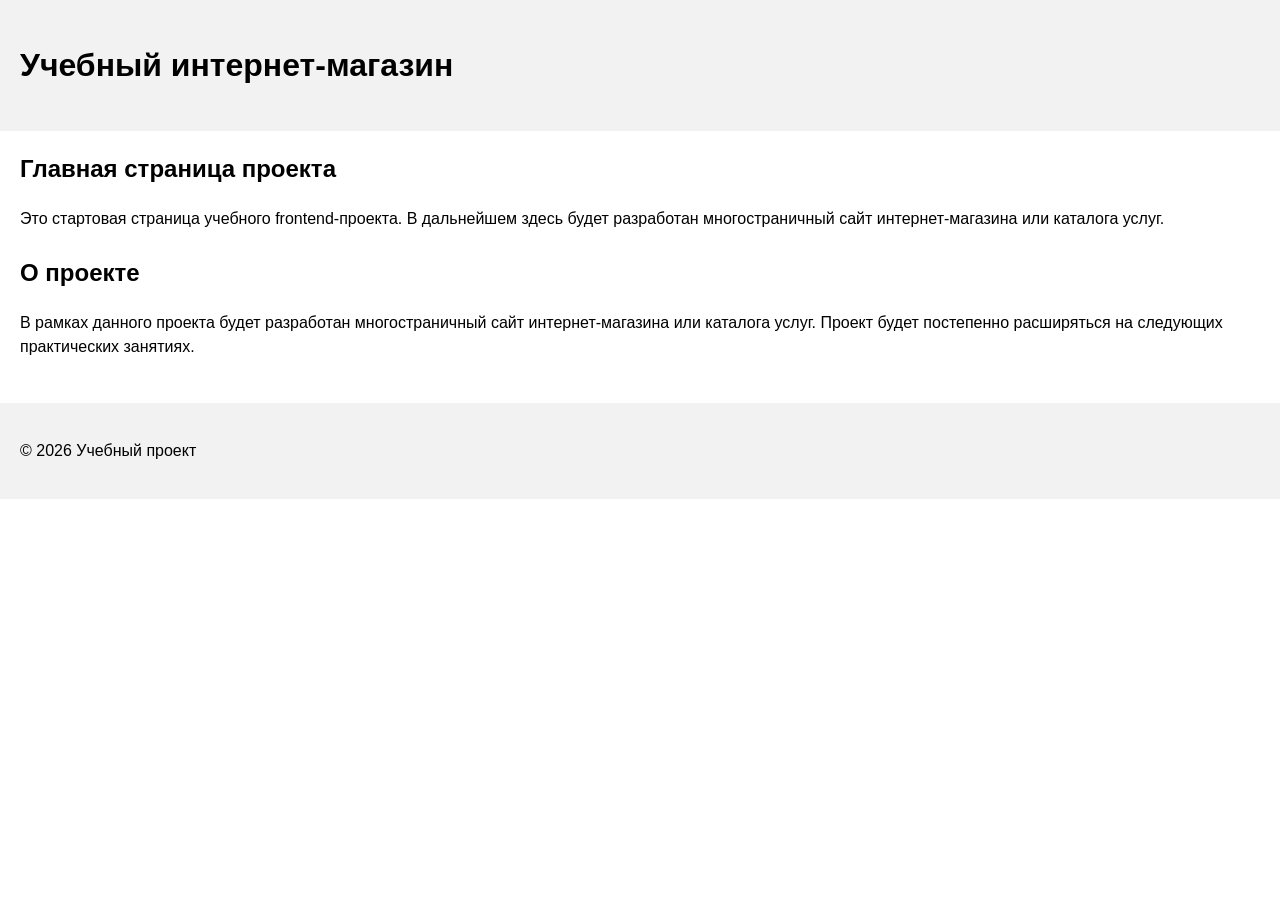
==== index.html @ b33e4396 "corrected a mistake" ====
<!DOCTYPE html>
<html lang="ru">
<head>
  <meta charset="UTF-8">
  <meta name="viewport" content="width=device-width, initial-scale=1.0">
  <title>Каталог товаров</title>
  <link rel="stylesheet" href="css/style.css">
</head>
<body>
  <header>
    <h1>Учебный интернет-магазин</h1>
  </header>

  <main>
    <section>
      <h2>Главная страница проекта</h2>
      <p>
        Это стартовая страница учебного frontend-проекта.
        В дальнейшем здесь будет разработан многостраничный сайт
        интернет-магазина или каталога услуг.
      </p>
    </section>
    <section>
        <h2>О проекте</h2>
        <p>
        В рамках данного проекта будет разработан многостраничный сайт
        интернет-магазина или каталога услуг. Проект будет постепенно
        расширяться на следующих практических занятиях.
        </p>
    </section>

  </main>

  <footer>
    <p>&copy; 2026 Учебный проект</p>
  </footer>
</body>
</html>
---- css/style.css ----
body {
  margin: 0;
  font-family: Arial, sans-serif;
  line-height: 1.5;
}

header,
main,
footer {
  padding: 20px;
}

header {
  background-color: #f2f2f2;
}

footer {
  background-color: #f2f2f2;
}

section {
  margin-bottom: 24px;
}

section h2 {
  margin-top: 0;
}
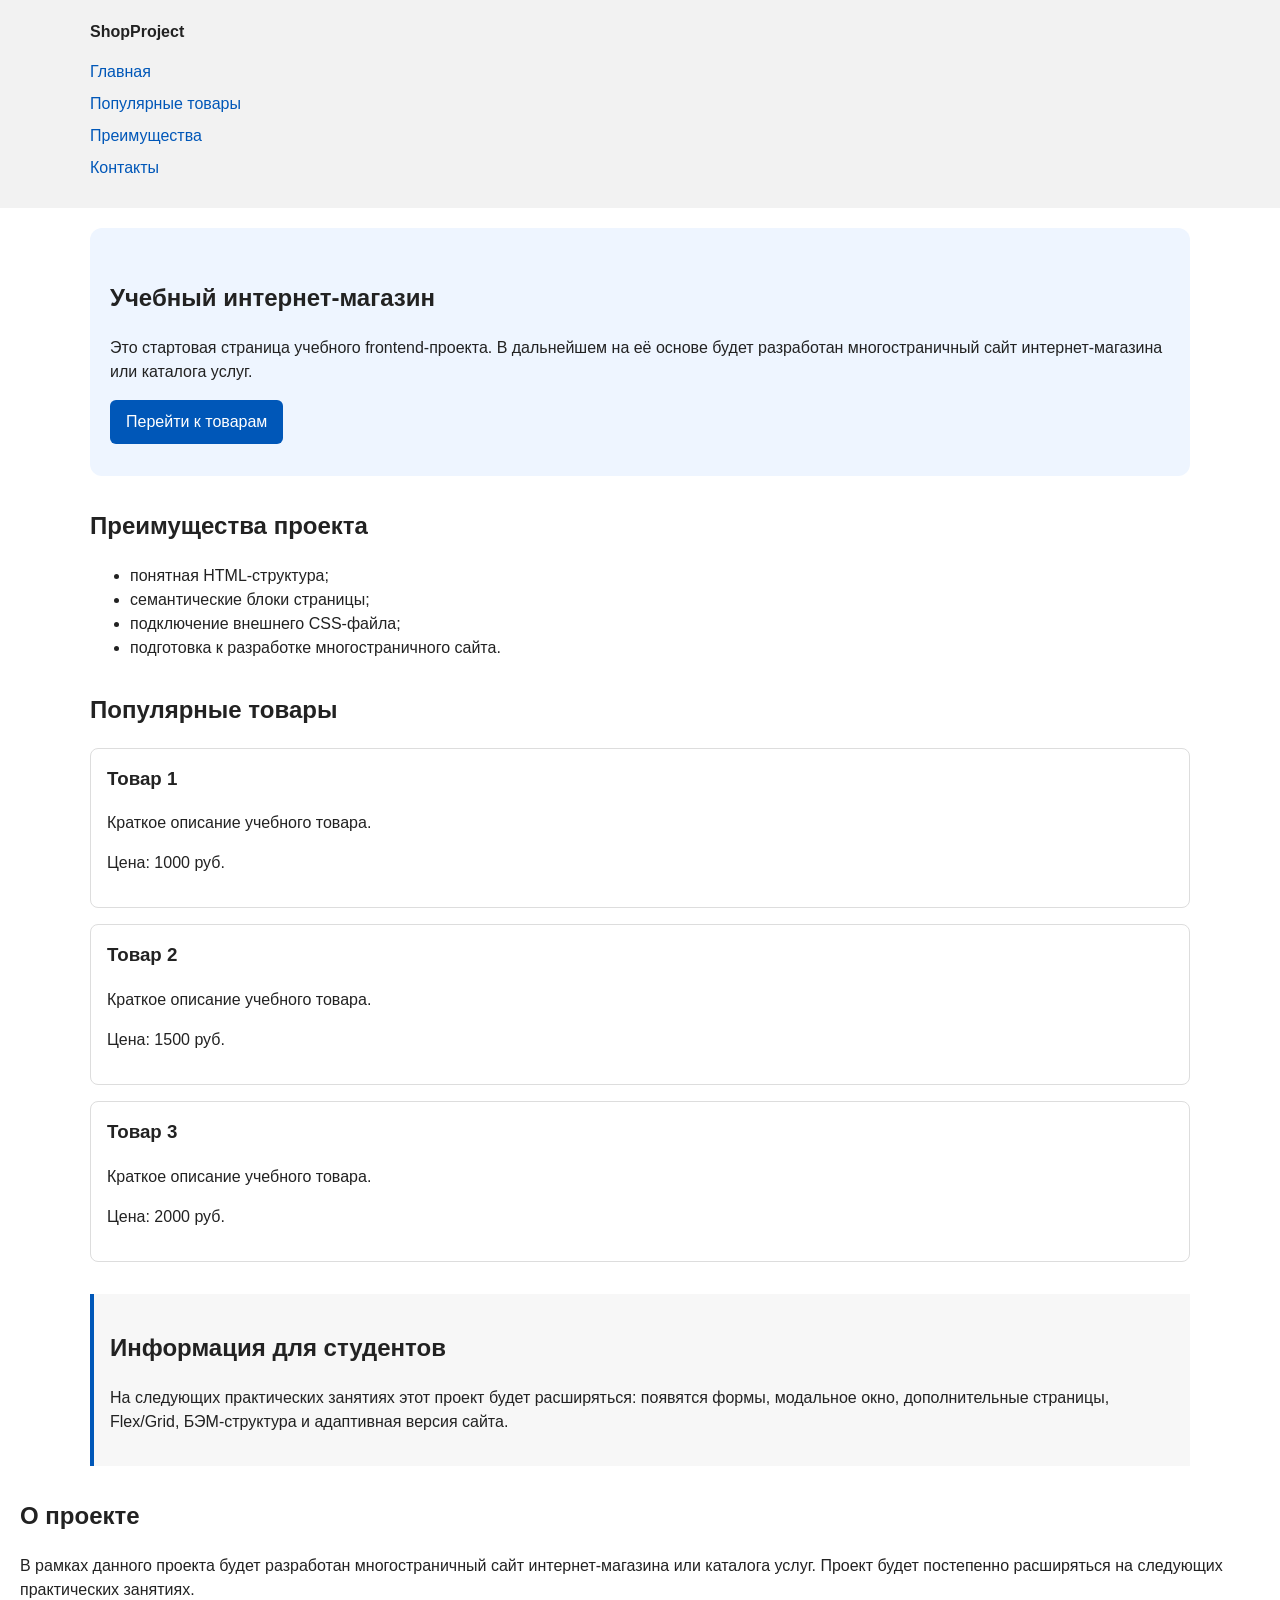
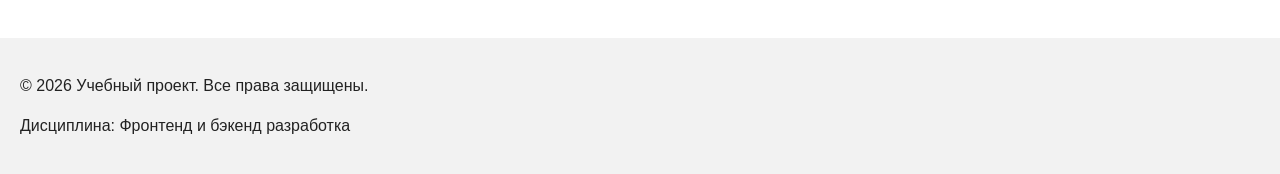
==== commit 215aa3ad: "feat: add semantic HTML structure and base CSS styles" ====
--- a/index.html
+++ b/index.html
@@ -8,18 +8,75 @@
 </head>
 <body>
   <header>
-    <h1>Учебный интернет-магазин</h1>
+    <div class="site-header">
+      <a class="site-logo" href="index.html">ShopProject</a>
+
+      <nav class="site-nav" aria-label="Основная навигация">
+        <ul class="site-nav__list">
+          <li><a href="index.html">Главная</a></li>
+          <li><a href="#popular">Популярные товары</a></li>
+          <li><a href="#advantages">Преимущества</a></li>
+          <li><a href="#contacts">Контакты</a></li>
+        </ul>
+      </nav>
+    </div>
   </header>
 
+
   <main>
-    <section>
-      <h2>Главная страница проекта</h2>
+    <section class="hero">
+      <h1>Учебный интернет-магазин</h1>
       <p>
         Это стартовая страница учебного frontend-проекта.
-        В дальнейшем здесь будет разработан многостраничный сайт
+        В дальнейшем на её основе будет разработан многостраничный сайт
         интернет-магазина или каталога услуг.
       </p>
+      <a class="button" href="#popular">Перейти к товарам</a>
     </section>
+
+    <section class="section" id="advantages">
+      <h2>Преимущества проекта</h2>
+
+      <ul class="advantages-list">
+        <li>понятная HTML-структура;</li>
+        <li>семантические блоки страницы;</li>
+        <li>подключение внешнего CSS-файла;</li>
+        <li>подготовка к разработке многостраничного сайта.</li>
+      </ul>
+    </section>
+
+    <section class="section" id="popular">
+      <h2>Популярные товары</h2>
+
+      <article class="product-card">
+        <h3>Товар 1</h3>
+        <p>Краткое описание учебного товара.</p>
+        <p>Цена: 1000 руб.</p>
+      </article>
+
+      <article class="product-card">
+        <h3>Товар 2</h3>
+        <p>Краткое описание учебного товара.</p>
+        <p>Цена: 1500 руб.</p>
+      </article>
+
+      <article class="product-card">
+        <h3>Товар 3</h3>
+        <p>Краткое описание учебного товара.</p>
+        <p>Цена: 2000 руб.</p>
+      </article>
+    </section>
+
+    <aside class="aside-info">
+      <h2>Информация для студентов</h2>
+      <p>
+        На следующих практических занятиях этот проект будет расширяться:
+        появятся формы, модальное окно, дополнительные страницы, Flex/Grid,
+        БЭМ-структура и адаптивная версия сайта.
+      </p>
+    </aside>
+
+
     <section>
         <h2>О проекте</h2>
         <p>
@@ -31,8 +88,10 @@
 
   </main>
 
-  <footer>
-    <p>&copy; 2026 Учебный проект</p>
+  <footer id="contacts">
+    <p>&copy; 2026 Учебный проект. Все права защищены.</p>
+    <p>Дисциплина: Фронтенд и бэкенд разработка</p>
   </footer>
+
 </body>
 </html>
--- a/css/style.css
+++ b/css/style.css
@@ -1,8 +1,15 @@
+* {
+  box-sizing: border-box;
+}
+
 body {
   margin: 0;
   font-family: Arial, sans-serif;
   line-height: 1.5;
+  color: #222222;
+  background-color: #ffffff;
 }
+
 
 header,
 main,
@@ -18,11 +25,130 @@
   background-color: #f2f2f2;
 }
 
-section {
-  margin-bottom: 24px;
+/*
+  Ограничиваем ширину содержимого шапки,
+  чтобы оно не растягивалось слишком сильно на широких экранах.
+*/
+.site-header {
+  max-width: 1100px;
+  margin: 0 auto;
 }
 
-section h2 {
+/*
+  Оформляем текстовый логотип.
+*/
+.site-logo {
+  font-weight: bold;
+  text-decoration: none;
+  color: #222222;
+}
+
+/*
+  Убираем стандартные отступы и маркеры списка навигации.
+*/
+.site-nav__list {
+  padding: 0;
+  margin: 16px 0 0;
+  list-style: none;
+}
+
+/*
+  Добавляем расстояние между пунктами меню.
+*/
+.site-nav__list li {
+  margin-bottom: 8px;
+}
+
+/*
+  Оформляем ссылки меню.
+*/
+.site-nav__list a {
+  color: #0057b8;
+  text-decoration: none;
+}
+
+/*
+  При наведении мыши подчёркиваем ссылку.
+  Подробно состояния интерфейса будут рассмотрены в практической работе 1.7.
+*/
+.site-nav__list a:hover {
+  text-decoration: underline;
+}
+
+/*
+  Hero-блок — первый крупный блок страницы.
+  Он визуально отделяется от остальных разделов фоном и отступами.
+*/
+.hero {
+  max-width: 1100px;
+  margin: 0 auto 32px;
+  padding: 32px 20px;
+  background-color: #eef5ff;
+  border-radius: 12px;
+}
+
+/*
+  Общий класс для разделов страницы.
+*/
+.section {
+  max-width: 1100px;
+  margin: 0 auto 32px;
+}
+
+/*
+  Убираем лишний верхний отступ у заголовков разделов.
+*/
+.section h2 {
   margin-top: 0;
 }
+
+/*
+  Карточка товара — самостоятельный блок.
+  На следующих занятиях карточки будут доработаны и выстроены в сетку.
+*/
+.product-card {
+  margin-bottom: 16px;
+  padding: 16px;
+  border: 1px solid #dddddd;
+  border-radius: 8px;
+  background-color: #ffffff;
+}
+
+/*
+  Убираем лишний верхний отступ у заголовка карточки.
+*/
+.product-card h3 {
+  margin-top: 0;
+}
+
+/*
+  Пока это обычная ссылка, но визуально она оформляется как кнопка.
+*/
+.button {
+  display: inline-block;
+  padding: 10px 16px;
+  color: #ffffff;
+  background-color: #0057b8;
+  text-decoration: none;
+  border-radius: 6px;
+}
+
+/*
+  Простое состояние наведения для кнопки.
+*/
+.button:hover {
+  background-color: #003f86;
+}
+
+/*
+  Дополнительный информационный блок.
+*/
+.aside-info {
+  max-width: 1100px;
+  margin: 0 auto 32px;
+  padding: 16px;
+  border-left: 4px solid #0057b8;
+  background-color: #f7f7f7;
+}
+
     
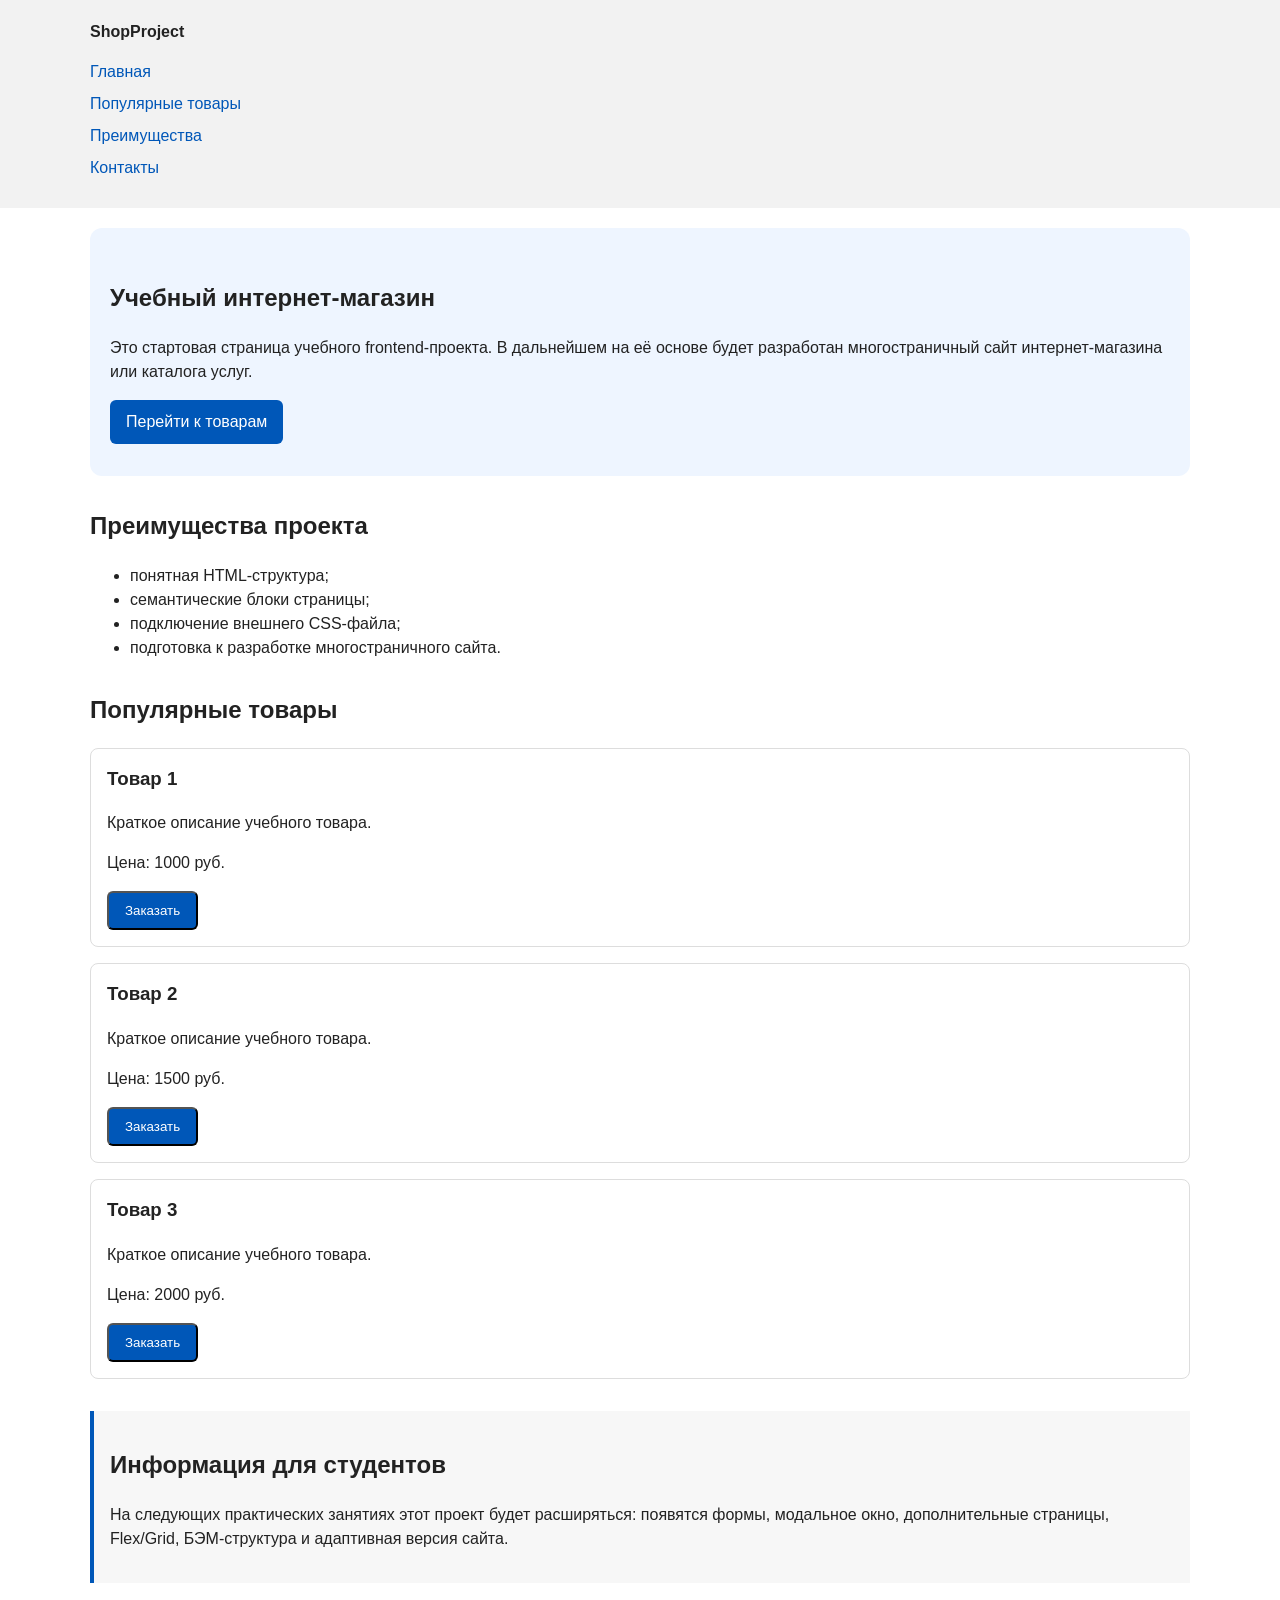
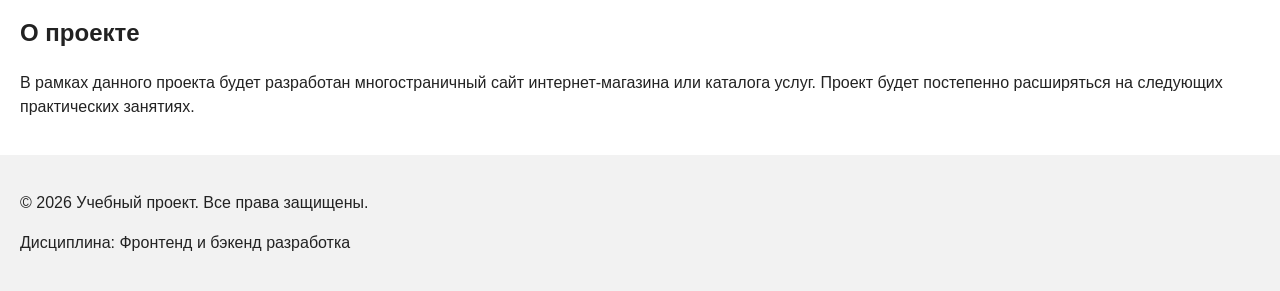
==== commit f8e2af24: "feat: add order form modal and validation" ====
--- a/index.html
+++ b/index.html
@@ -5,6 +5,7 @@
   <meta name="viewport" content="width=device-width, initial-scale=1.0">
   <title>Каталог товаров</title>
   <link rel="stylesheet" href="css/style.css">
+  <script src="js/main.js" defer></script>
 </head>
 <body>
   <header>
@@ -52,18 +53,27 @@
         <h3>Товар 1</h3>
         <p>Краткое описание учебного товара.</p>
         <p>Цена: 1000 руб.</p>
+        <button class="button product-card__button" type="button" data-product="Товар 1">
+          Заказать
+        </button> 
       </article>
 
       <article class="product-card">
         <h3>Товар 2</h3>
         <p>Краткое описание учебного товара.</p>
         <p>Цена: 1500 руб.</p>
+        <button class="button product-card__button" type="button" data-product="Товар 2">
+          Заказать
+        </button>
       </article>
 
       <article class="product-card">
         <h3>Товар 3</h3>
         <p>Краткое описание учебного товара.</p>
         <p>Цена: 2000 руб.</p>
+        <button class="button product-card__button" type="button" data-product="Товар 3">
+          Заказать
+        </button>
       </article>
     </section>
 
@@ -93,5 +103,102 @@
     <p>Дисциплина: Фронтенд и бэкенд разработка</p>
   </footer>
 
+  <dialog class="order-dialog" id="order-dialog" aria-labelledby="order-dialog-title">
+    <h2 id="order-dialog-title">Оформление заявки</h2>
+
+      <form class="order-form" id="order-form" action="#" method="post" novalidate>
+        <input id="selected-product" name="selected-product" type="hidden">
+
+        <div class="form-field">
+          <label for="order-name">Имя</label>
+          <input
+            id="order-name"
+            name="name"
+            type="text"
+            placeholder="Введите ваше имя"
+            minlength="2"
+            autocomplete="given-name"
+            required
+          >
+        </div>
+
+        <div class="form-field">
+          <label for="order-email">E-mail</label>
+          <input
+            id="order-email"
+            name="email"
+            type="email"
+            placeholder="example@mail.ru"
+            autocomplete="email"
+            required
+          >
+        </div>
+
+        <div class="form-field">
+          <label for="order-phone">Телефон</label>
+          <input
+            id="order-phone"
+            name="phone"
+            type="tel"
+            inputmode="tel"
+            placeholder="+7 (900) 000-00-00"
+            pattern="^\+7 \(\d{3}\) \d{3}-\d{2}-\d{2}$"
+            required
+          >
+          <small>Формат: +7 (900) 000-00-00</small>
+        </div>
+
+        <div class="form-field">
+          <label for="order-date">Дата связи</label>
+          <input
+            id="order-date"
+            name="date"
+            type="date"
+          >
+        </div>
+
+        <div class="form-field">
+          <label for="order-topic">Тема заявки</label>
+          <select id="order-topic" name="topic" required>
+            <option value="">Выберите тему</option>
+            <option value="product">Заказ товара</option>
+            <option value="consultation">Консультация</option>
+            <option value="delivery">Доставка</option>
+          </select>
+        </div>
+
+        <div class="form-field">
+          <label for="order-comment">Комментарий</label>
+          <textarea
+            id="order-comment"
+            name="comment"
+            rows="4"
+            placeholder="Укажите дополнительную информацию"
+          ></textarea>
+        </div>
+
+        <div class="form-field form-field--checkbox">
+          <label>
+            <input
+              id="order-agreement"
+              name="agreement"
+              type="checkbox"
+              required
+            >
+            Я согласен на обработку данных
+          </label>
+        </div>
+
+        <div class="form-actions">
+          <button type="button" id="close-order-dialog">Закрыть</button>
+          <button type="submit">Отправить заявку</button>
+        </div>
+      </form>
+    </dialog>
+
+    <p class="success-message" id="success-message" hidden>
+      Форма успешно отправлена!
+    </p>
+
 </body>
 </html>
--- a/css/style.css
+++ b/css/style.css
@@ -151,4 +151,106 @@
   background-color: #f7f7f7;
 }
 
+/*
+  Модальное окно.
+  Элемент dialog сам умеет открываться поверх страницы.
+*/
+.order-dialog {
+  width: min(100% - 32px, 560px);
+  padding: 24px;
+  border: none;
+  border-radius: 12px;
+}
+
+/*
+  Затемнение фона за модальным окном.
+*/
+.order-dialog::backdrop {
+  background-color: rgba(0, 0, 0, 0.5);
+}
+
+/*
+  Поле формы.
+  Каждый блок получает нижний отступ.
+*/
+.form-field {
+  margin-bottom: 16px;
+}
+
+/*
+  Подпись поля.
+*/
+.form-field label {
+  display: block;
+  margin-bottom: 6px;
+}
+
+/*
+  Основные поля формы.
+*/
+.form-field input,
+.form-field select,
+.form-field textarea {
+  width: 100%;
+  padding: 10px 12px;
+  border: 1px solid #cccccc;
+  border-radius: 6px;
+  font: inherit;
+}
+
+/*
+  Checkbox не должен занимать всю ширину.
+*/
+.form-field input[type="checkbox"] {
+  width: auto;
+}
+
+/*
+  Подсказка под полем телефона.
+*/
+.form-field small {
+  display: block;
+  margin-top: 4px;
+  color: #666666;
+}
+
+/*
+  Видимый фокус для клавиатурной навигации.
+*/
+.form-field input:focus-visible,
+.form-field select:focus-visible,
+.form-field textarea:focus-visible,
+.form-actions button:focus-visible {
+  outline: 2px solid #0057b8;
+  outline-offset: 2px;
+}
+
+/*
+  Подсветка ошибочных полей.
+  Атрибут aria-invalid будет добавляться через JavaScript.
+*/
+[aria-invalid="true"] {
+  border-color: #b00020;
+}
+
+/*
+  Кнопки формы.
+*/
+.form-actions {
+  display: flex;
+  gap: 12px;
+  margin-top: 20px;
+}
+
+/*
+  Сообщение об успешной отправке.
+*/
+.success-message {
+  max-width: 1100px;
+  margin: 24px auto;
+  padding: 16px;
+  border-left: 4px solid #168a2f;
+  background-color: #eefaf0;
+}
+
     
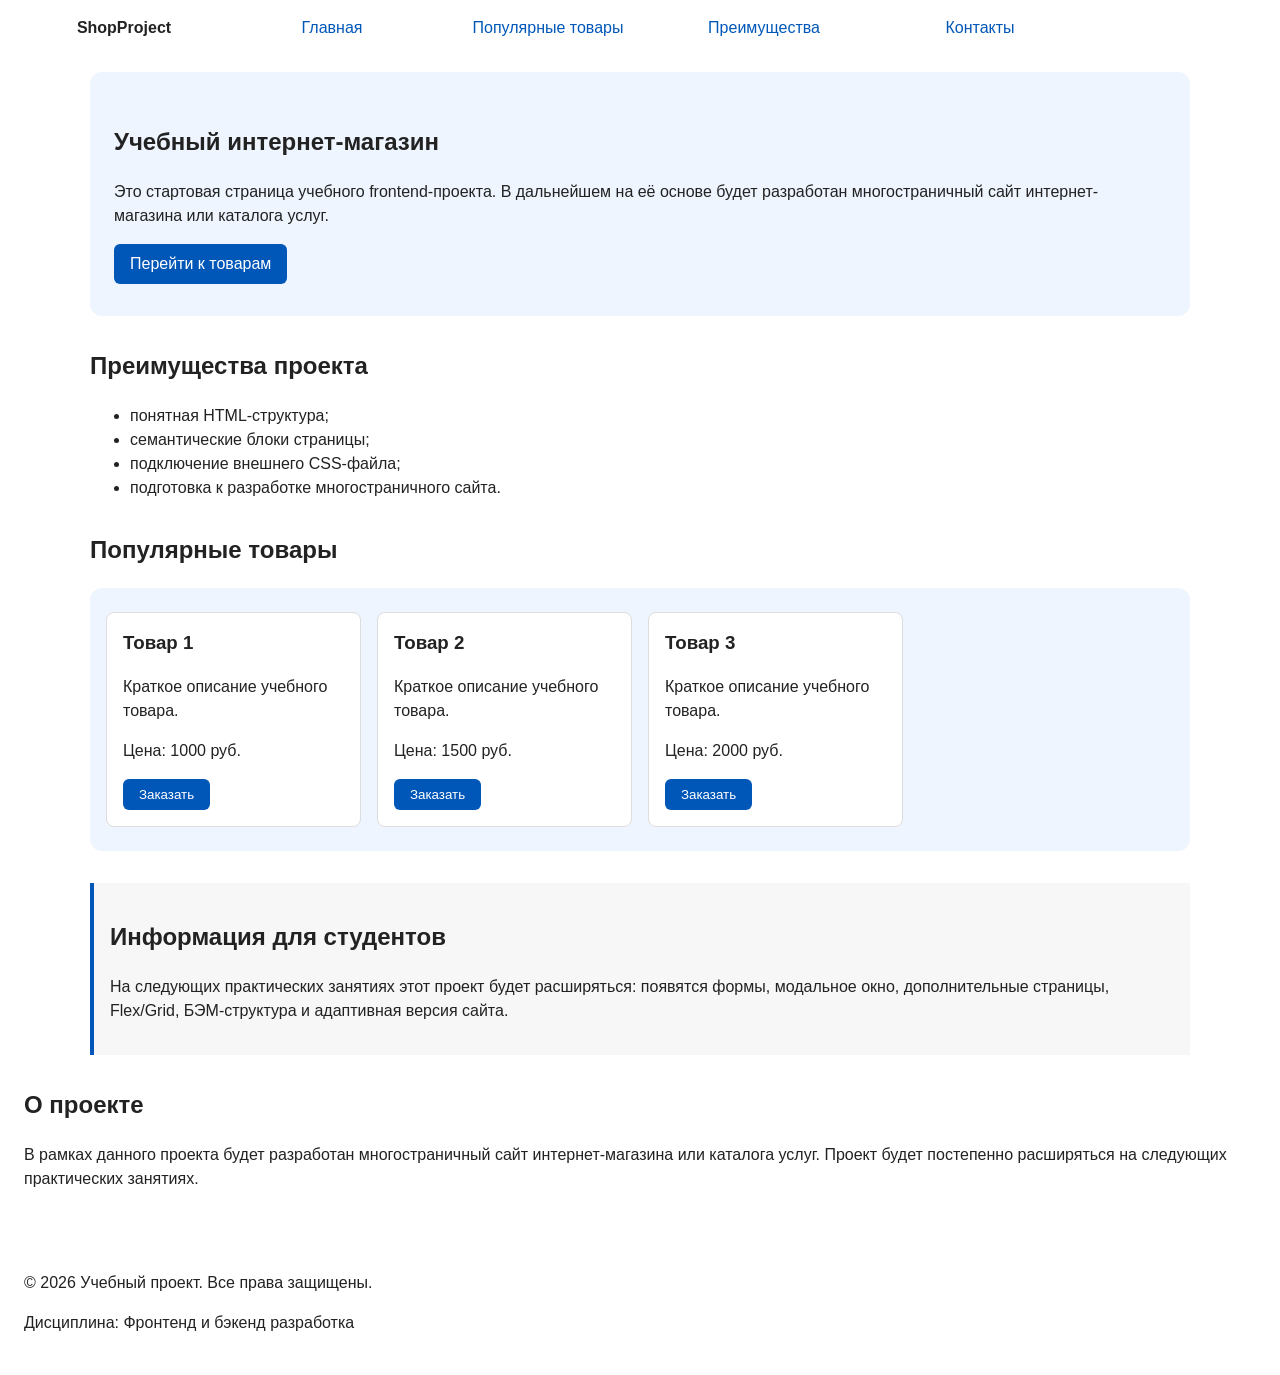
==== commit 321b7739: "Popular Product Gritted added a horizontal grid class to popular section" ====
--- a/index.html
+++ b/index.html
@@ -45,36 +45,38 @@
         <li>подготовка к разработке многостраничного сайта.</li>
       </ul>
     </section>
+    
 
     <section class="section" id="popular">
       <h2>Популярные товары</h2>
-
-      <article class="product-card">
-        <h3>Товар 1</h3>
-        <p>Краткое описание учебного товара.</p>
-        <p>Цена: 1000 руб.</p>
-        <button class="button product-card__button" type="button" data-product="Товар 1">
-          Заказать
-        </button> 
-      </article>
-
-      <article class="product-card">
-        <h3>Товар 2</h3>
-        <p>Краткое описание учебного товара.</p>
-        <p>Цена: 1500 руб.</p>
-        <button class="button product-card__button" type="button" data-product="Товар 2">
-          Заказать
-        </button>
-      </article>
-
-      <article class="product-card">
-        <h3>Товар 3</h3>
-        <p>Краткое описание учебного товара.</p>
-        <p>Цена: 2000 руб.</p>
-        <button class="button product-card__button" type="button" data-product="Товар 3">
-          Заказать
-        </button>
-      </article>
+      <section class="product-grid" id ="product-grid">
+        <article class="product-card">
+          <h3>Товар 1</h3>
+          <p>Краткое описание учебного товара.</p>
+          <p>Цена: 1000 руб.</p>
+          <button class="button product-card__button" type="button" data-product="Товар 1">
+            Заказать
+          </button> 
+        </article>
+
+        <article class="product-card">
+          <h3>Товар 2</h3>
+          <p>Краткое описание учебного товара.</p>
+          <p>Цена: 1500 руб.</p>
+          <button class="button product-card__button" type="button" data-product="Товар 2">
+            Заказать
+          </button>
+        </article>
+
+        <article class="product-card">
+          <h3>Товар 3</h3>
+          <p>Краткое описание учебного товара.</p>
+          <p>Цена: 2000 руб.</p>
+          <button class="button product-card__button" type="button" data-product="Товар 3">
+            Заказать
+          </button>
+        </article>
+      </section>
     </section>
 
     <aside class="aside-info">
--- a/css/style.css
+++ b/css/style.css
@@ -1,3 +1,48 @@
+/* ===============================
+   1. Переменные проекта
+   =============================== */
+
+:root {
+  /* Основные цвета проекта */
+  --color-bg: #ffffff;
+  --color-text: #222222;
+  --color-muted: #666666;
+  --color-primary: #0057b8;
+  --color-primary-dark: #003f86;
+  --color-border: #dddddd;
+  --color-surface: #f7f7f7;
+  --color-surface-accent: #eef5ff;
+  --color-danger: #b00020;
+  --color-success: #168a2f;
+  --color-success-bg: #eefaf0;
+  --color-white: #ffffff;
+
+  /* Отступы */
+  --space-xs: 4px;
+  --space-sm: 8px;
+  --space-md: 16px;
+  --space-lg: 24px;
+  --space-xl: 32px;
+
+  /* Скругления */
+  --radius-sm: 6px;
+  --radius-md: 8px;
+  --radius-lg: 12px;
+
+  /* Размеры */
+  --container-width: 1100px;
+}
+
+
+
+* {
+  box-sizing: border-box;
+}
+
+/* ===============================
+   2. Базовые стили
+   =============================== */
+
 * {
   box-sizing: border-box;
 }
@@ -6,23 +51,24 @@
   margin: 0;
   font-family: Arial, sans-serif;
   line-height: 1.5;
-  color: #222222;
-  background-color: #ffffff;
-}
+  color: var(--color-text);
+  background-color: var(--color-bg);
+}
+
 
 
 header,
 main,
 footer {
-  padding: 20px;
+  padding: var(--space-lg);
 }
 
 header {
-  background-color: #f2f2f2;
+  background-color: var(--color-bg);
 }
 
 footer {
-  background-color: #f2f2f2;
+  background-color: var(--color-bg);
 }
 
 /*
@@ -30,7 +76,14 @@
   чтобы оно не растягивалось слишком сильно на широких экранах.
 */
 .site-header {
-  max-width: 1100px;
+  position: fixed;
+  background-color: var(--color-bg);
+  top : 0;
+  left : auto;
+  width : 100%;
+  display: grid;
+  grid-template-columns: minmax(200px,auto) 1fr;
+  align-items: center;
   margin: 0 auto;
 }
 
@@ -40,30 +93,34 @@
 .site-logo {
   font-weight: bold;
   text-decoration: none;
-  color: #222222;
+  text-align: center;
+  color: var(--color-text);
 }
 
 /*
   Убираем стандартные отступы и маркеры списка навигации.
 */
 .site-nav__list {
+  display : grid;
+  grid-template-columns: repeat(5, 1fr);
+  align-items: center;
+  justify-content: center;
   padding: 0;
-  margin: 16px 0 0;
   list-style: none;
 }
 
 /*
-  Добавляем расстояние между пунктами меню.
-*/
+ Вырвваниваем ссылки
+ */
 .site-nav__list li {
-  margin-bottom: 8px;
+  text-align: center;
 }
 
 /*
   Оформляем ссылки меню.
 */
 .site-nav__list a {
-  color: #0057b8;
+  color: var(--color-primary);
   text-decoration: none;
 }
 
@@ -75,48 +132,70 @@
   text-decoration: underline;
 }
 
-/*
-  Hero-блок — первый крупный блок страницы.
-  Он визуально отделяется от остальных разделов фоном и отступами.
-*/
+/* ===============================
+   3. Общие элементы интерфейса
+   =============================== */
+
+a {
+  color: var(--color-primary);
+}
+
+a:hover {
+  color: var(--color-primary-dark);
+}
+
+a:focus-visible {
+  outline: 2px solid var(--color-primary);
+  outline-offset: 3px;
+}
+
+/* ===============================
+   4. Компоненты страницы
+   =============================== */
+
 .hero {
-  max-width: 1100px;
-  margin: 0 auto 32px;
-  padding: 32px 20px;
-  background-color: #eef5ff;
-  border-radius: 12px;
-}
-
-/*
-  Общий класс для разделов страницы.
-*/
+  max-width: var(--container-width);
+  margin: 0 auto var(--space-xl);
+  padding: var(--space-xl) var(--space-lg);
+  background-color: var(--color-surface-accent);
+  border-radius: var(--radius-lg);
+}
+
 .section {
-  max-width: 1100px;
-  margin: 0 auto 32px;
-}
-
-/*
-  Убираем лишний верхний отступ у заголовков разделов.
-*/
+  max-width: var(--container-width);
+  margin: 0 auto var(--space-xl);
+}
+
 .section h2 {
   margin-top: 0;
 }
 
+.product-grid {
+  display: grid;
+  grid-template-columns: repeat(auto-fill, minmax(250px, 1fr));
+  gap: var(--space-md);
+  max-width: var(--container-width);
+  margin: 0 auto var(--space-xl);
+  padding: var(--space-lg) var(--space-md);
+  background-color: var(--color-surface-accent);
+  border-radius: var(--radius-lg);
+}
+
 /*
   Карточка товара — самостоятельный блок.
   На следующих занятиях карточки будут доработаны и выстроены в сетку.
 */
 .product-card {
-  margin-bottom: 16px;
-  padding: 16px;
-  border: 1px solid #dddddd;
-  border-radius: 8px;
-  background-color: #ffffff;
-}
-
-/*
-  Убираем лишний верхний отступ у заголовка карточки.
-*/
+  padding: var(--space-md);
+  border: 1px solid var(--color-border);
+  border-radius: var(--radius-md);
+  background-color: var(--color-bg);
+}
+
+.product-card:hover {
+  border-color: var(--color-primary);
+}
+
 .product-card h3 {
   margin-top: 0;
 }
@@ -126,92 +205,83 @@
 */
 .button {
   display: inline-block;
-  padding: 10px 16px;
-  color: #ffffff;
-  background-color: #0057b8;
+  padding: var(--space-sm) var(--space-md);
+  color: var(--color-white);
+  background-color: var(--color-primary);
   text-decoration: none;
-  border-radius: 6px;
-}
-
-/*
-  Простое состояние наведения для кнопки.
-*/
+  border: none;
+  border-radius: var(--radius-sm);
+  cursor: pointer;
+}
+
 .button:hover {
-  background-color: #003f86;
+  background-color: var(--color-primary-dark);
+}
+
+.button:focus-visible {
+  outline: 2px solid var(--color-primary);
+  outline-offset: 3px;
+}
+
+.button:disabled {
+  opacity: 0.6;
+  cursor: not-allowed;
 }
 
 /*
   Дополнительный информационный блок.
 */
 .aside-info {
-  max-width: 1100px;
-  margin: 0 auto 32px;
-  padding: 16px;
-  border-left: 4px solid #0057b8;
-  background-color: #f7f7f7;
-}
-
-/*
-  Модальное окно.
-  Элемент dialog сам умеет открываться поверх страницы.
-*/
+  max-width: var(--container-width);
+  margin: 0 auto var(--space-xl);
+  padding: var(--space-md);
+  border-left: 4px solid var(--color-primary);
+  background-color: var(--color-surface);
+}
+
+
+/* ===============================
+   5. Форма и модальное окно
+   =============================== */
+
 .order-dialog {
   width: min(100% - 32px, 560px);
-  padding: 24px;
+  padding: var(--space-lg);
   border: none;
-  border-radius: 12px;
-}
-
-/*
-  Затемнение фона за модальным окном.
-*/
+  border-radius: var(--radius-lg);
+}
+
 .order-dialog::backdrop {
   background-color: rgba(0, 0, 0, 0.5);
 }
 
-/*
-  Поле формы.
-  Каждый блок получает нижний отступ.
-*/
 .form-field {
-  margin-bottom: 16px;
-}
-
-/*
-  Подпись поля.
-*/
+  margin-bottom: var(--space-md);
+}
+
 .form-field label {
   display: block;
-  margin-bottom: 6px;
-}
-
-/*
-  Основные поля формы.
-*/
+  margin-bottom: var(--space-xs);
+}
+
 .form-field input,
 .form-field select,
 .form-field textarea {
   width: 100%;
   padding: 10px 12px;
-  border: 1px solid #cccccc;
-  border-radius: 6px;
+  border: 1px solid var(--color-border);
+  border-radius: var(--radius-sm);
   font: inherit;
 }
 
-/*
-  Checkbox не должен занимать всю ширину.
-*/
 .form-field input[type="checkbox"] {
   width: auto;
 }
 
-/*
-  Подсказка под полем телефона.
-*/
 .form-field small {
   display: block;
-  margin-top: 4px;
-  color: #666666;
+  margin-top: var(--space-xs);
+  color: var(--color-muted);
 }
 
 /*
@@ -221,16 +291,35 @@
 .form-field select:focus-visible,
 .form-field textarea:focus-visible,
 .form-actions button:focus-visible {
-  outline: 2px solid #0057b8;
-  outline-offset: 2px;
-}
+  outline: 2px solid var(--color-primary);
+  outline-offset: var(--space-xs);
+}
+
+.form-field input:hover,
+.form-field select:hover,
+.form-field textarea:hover {
+  border-color: var(--color-primary);
+}
+
+.form-field input:focus-visible,
+.form-field select:focus-visible,
+.form-field textarea:focus-visible,
+.form-actions button:focus-visible {
+  outline: 2px solid var(--color-primary);
+  outline-offset: 3px;
+}
+
+[aria-invalid="true"] {
+  border-color: var(--color-danger);
+}
+
 
 /*
   Подсветка ошибочных полей.
   Атрибут aria-invalid будет добавляться через JavaScript.
 */
 [aria-invalid="true"] {
-  border-color: #b00020;
+  border-color: var(--color-error);
 }
 
 /*
@@ -238,19 +327,19 @@
 */
 .form-actions {
   display: flex;
-  gap: 12px;
-  margin-top: 20px;
+  gap: var(--space-md);
+  margin-top: var(--space-lg);
 }
 
 /*
   Сообщение об успешной отправке.
 */
 .success-message {
-  max-width: 1100px;
-  margin: 24px auto;
-  padding: 16px;
-  border-left: 4px solid #168a2f;
-  background-color: #eefaf0;
+  max-width: var(--container-width);
+  margin: var(--space-lg) auto;
+  padding: var(--space-md);
+  border-left: 4px solid var(--color-success);
+  background-color: var(--color-success-bg);
 }
 
     
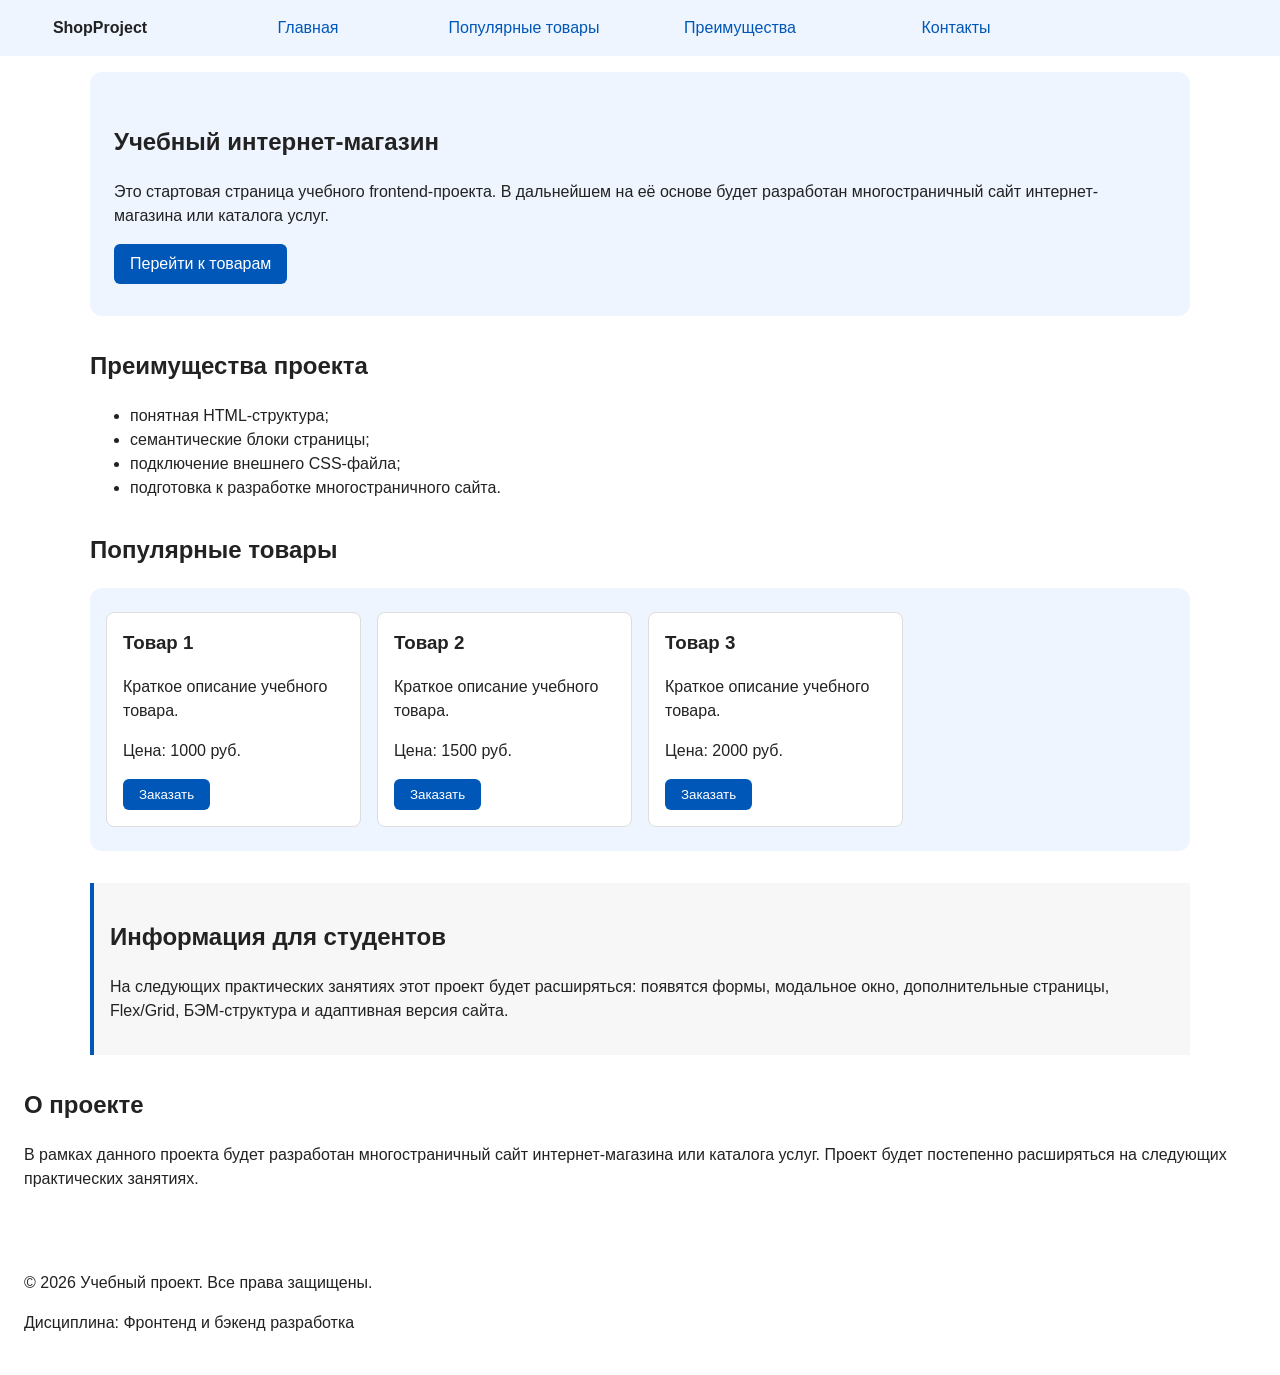
==== commit 8f001440: "Icon added Added a favicon to the website" ====
--- a/index.html
+++ b/index.html
@@ -4,6 +4,7 @@
   <meta charset="UTF-8">
   <meta name="viewport" content="width=device-width, initial-scale=1.0">
   <title>Каталог товаров</title>
+  <link rel="icon" href="assets/favicon.png" type="image/png">
   <link rel="stylesheet" href="css/style.css">
   <script src="js/main.js" defer></script>
 </head>
--- a/css/style.css
+++ b/css/style.css
@@ -77,9 +77,9 @@
 */
 .site-header {
   position: fixed;
-  background-color: var(--color-bg);
+  background-color: var(--color-surface-accent);
   top : 0;
-  left : auto;
+  left : 0;
   width : 100%;
   display: grid;
   grid-template-columns: minmax(200px,auto) 1fr;
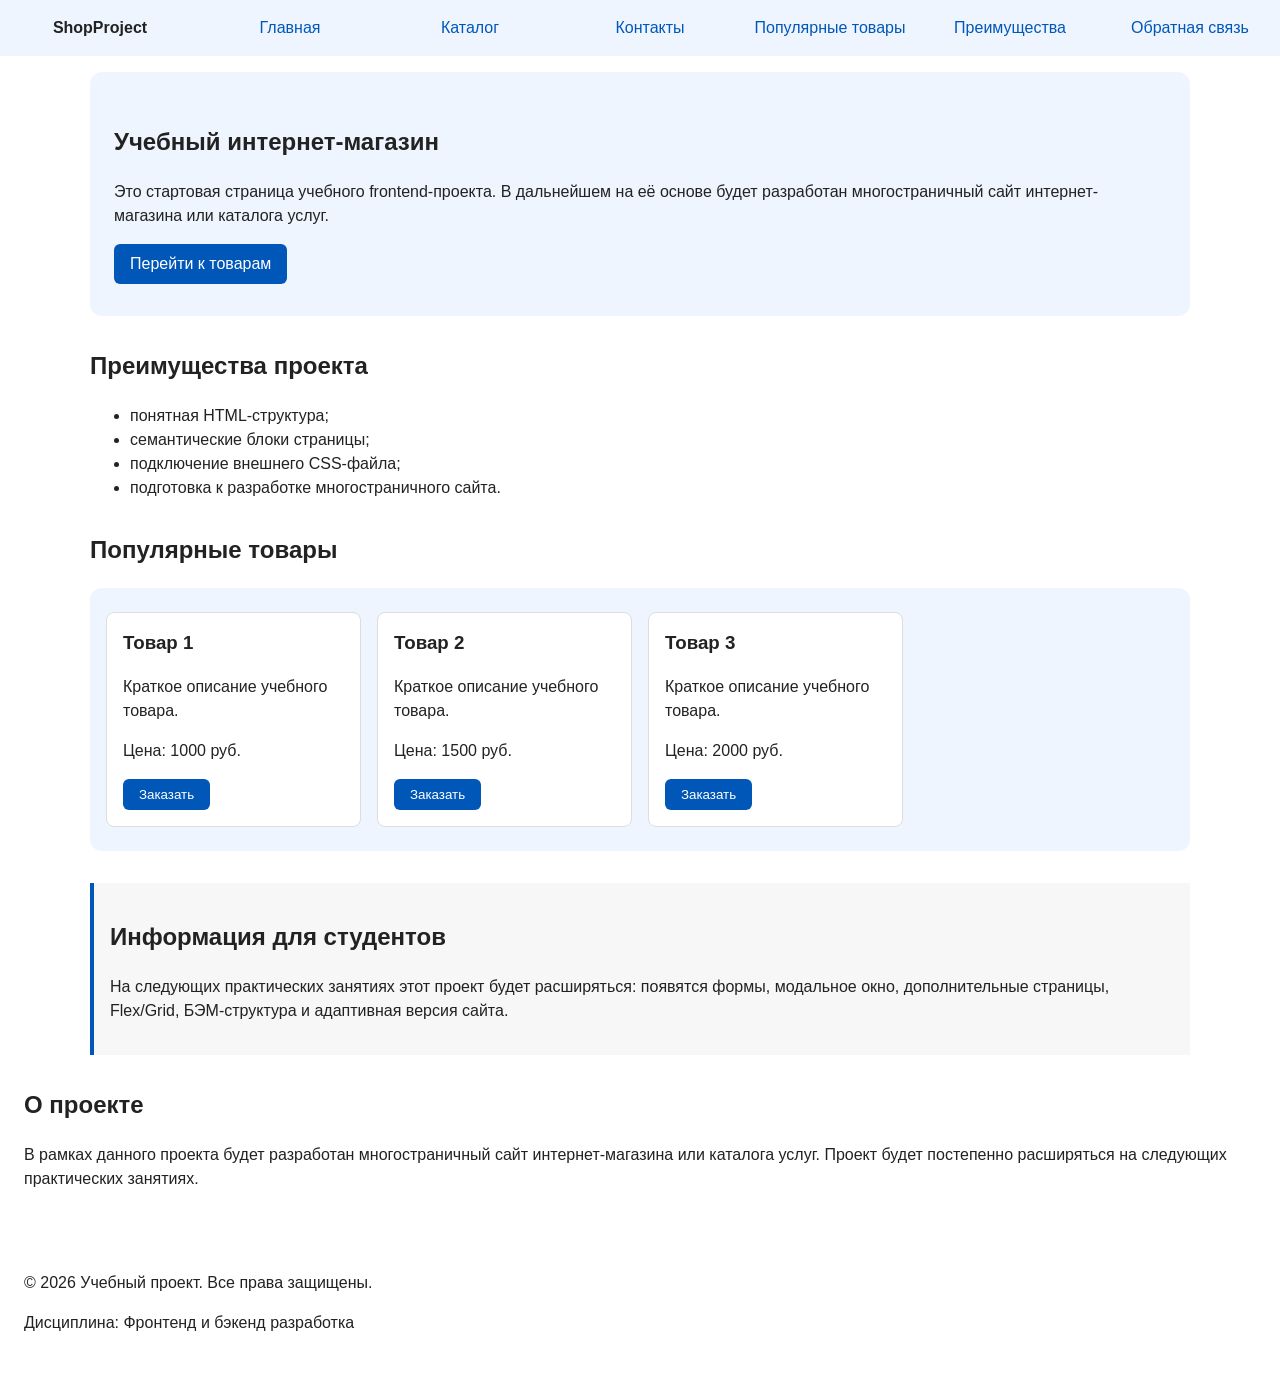
==== commit 0794a1e0: "Added Catalog and Contacts pages Added and filled out a catalog.html page, added an empty contacts.h" ====
--- a/index.html
+++ b/index.html
@@ -16,9 +16,11 @@
       <nav class="site-nav" aria-label="Основная навигация">
         <ul class="site-nav__list">
           <li><a href="index.html">Главная</a></li>
+          <li><a href="catalog.html">Каталог</a></li>
+          <li><a href="contacts.html">Контакты</a></li>
           <li><a href="#popular">Популярные товары</a></li>
           <li><a href="#advantages">Преимущества</a></li>
-          <li><a href="#contacts">Контакты</a></li>
+          <li><a href="index.html#contacts">Обратная связь</a></li>
         </ul>
       </nav>
     </div>
--- a/css/style.css
+++ b/css/style.css
@@ -102,7 +102,7 @@
 */
 .site-nav__list {
   display : grid;
-  grid-template-columns: repeat(5, 1fr);
+  grid-template-columns: repeat(6, 1fr);
   align-items: center;
   justify-content: center;
   padding: 0;
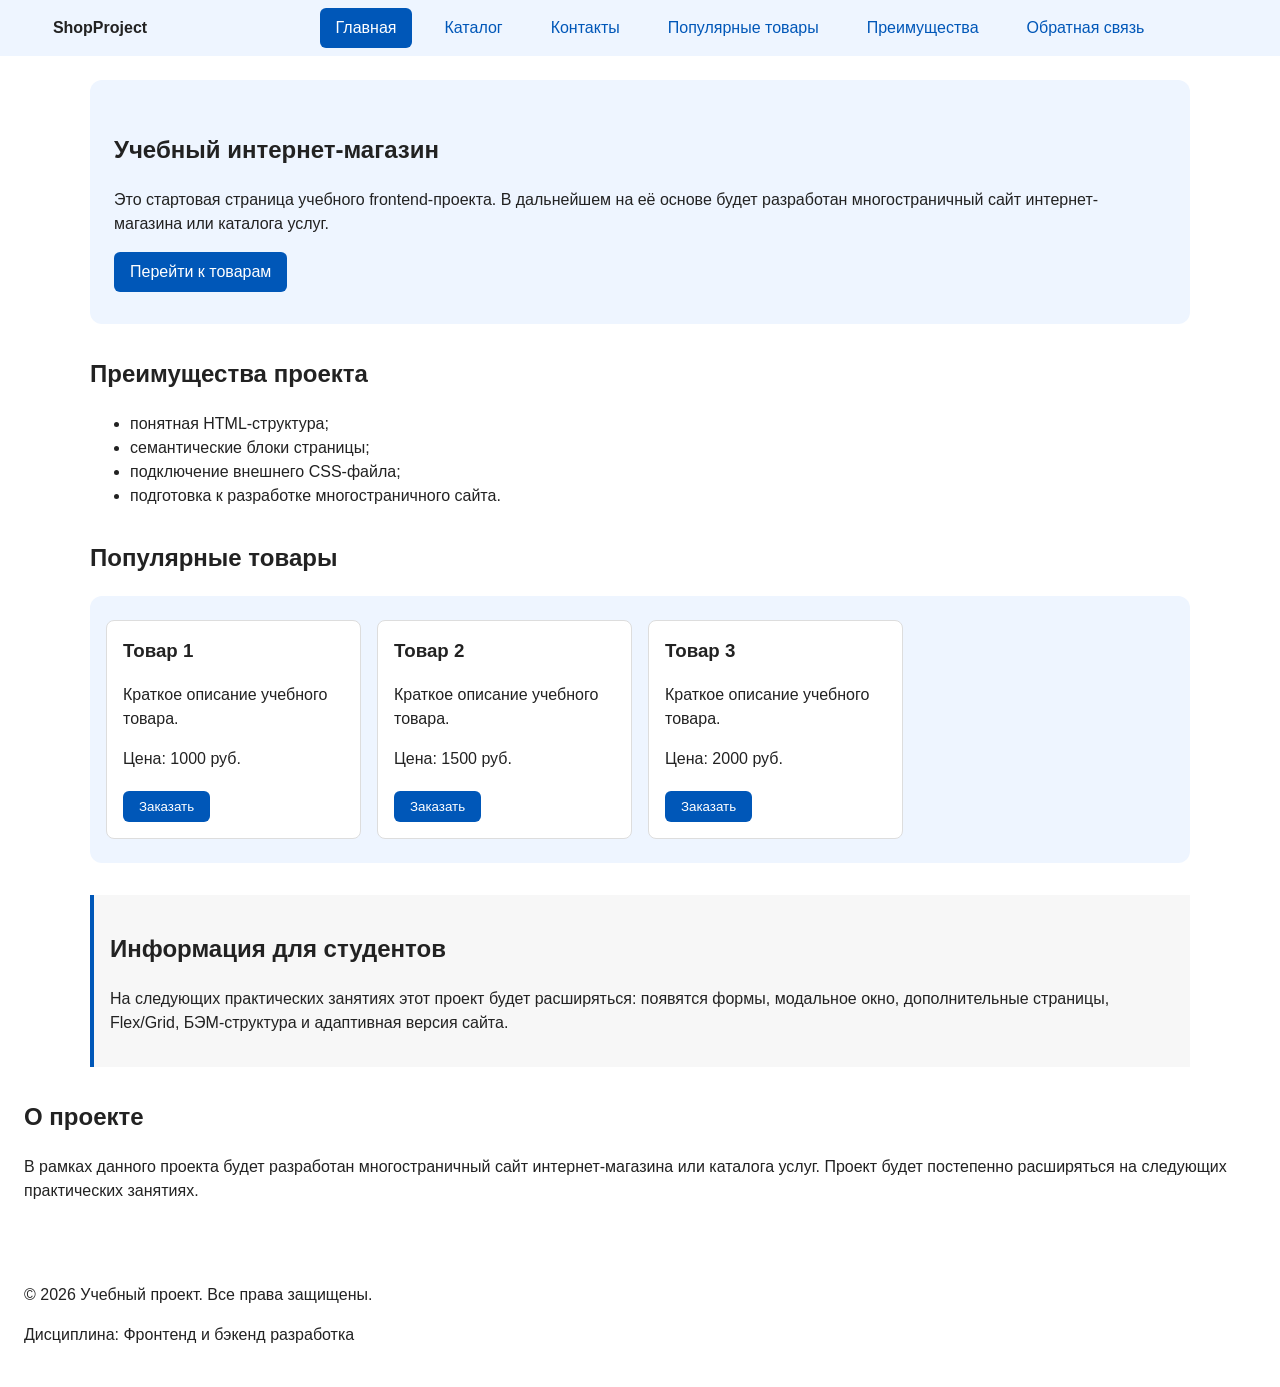
==== commit 3296e95e: "Refactored Header Refactored header classes to be in line with BEM classification" ====
--- a/index.html
+++ b/index.html
@@ -9,18 +9,18 @@
   <script src="js/main.js" defer></script>
 </head>
 <body>
-  <header>
-    <div class="site-header">
-      <a class="site-logo" href="index.html">ShopProject</a>
+  <header class="site-header">
+    <div class="site-header__inner">
+      <a class="site-header__logo" href="index.html">ShopProject</a>
 
       <nav class="site-nav" aria-label="Основная навигация">
         <ul class="site-nav__list">
-          <li><a href="index.html">Главная</a></li>
-          <li><a href="catalog.html">Каталог</a></li>
-          <li><a href="contacts.html">Контакты</a></li>
-          <li><a href="#popular">Популярные товары</a></li>
-          <li><a href="#advantages">Преимущества</a></li>
-          <li><a href="index.html#contacts">Обратная связь</a></li>
+          <li class="site-nav__item"><a class="site-nav__link site-nav__link--active" href="index.html">Главная</a></li>
+          <li class="site-nav__item"><a class="site-nav__link" href="catalog.html">Каталог</a></li>
+          <li class="site-nav__item"><a class="site-nav__link" href="contacts.html">Контакты</a></li>
+          <li class="site-nav__item"><a class="site-nav__link" href="#popular">Популярные товары</a></li>
+          <li class="site-nav__item"><a class="site-nav__link" href="#advantages">Преимущества</a></li>
+          <li class="site-nav__item"><a class="site-nav__link" href="index.html#contacts">Обратная связь</a></li>
         </ul>
       </nav>
     </div>
@@ -103,7 +103,7 @@
 
   </main>
 
-  <footer id="contacts">
+  <footer class ="site-footer" id="contacts">
     <p>&copy; 2026 Учебный проект. Все права защищены.</p>
     <p>Дисциплина: Фронтенд и бэкенд разработка</p>
   </footer>
--- a/css/style.css
+++ b/css/style.css
@@ -43,6 +43,12 @@
    2. Базовые стили
    =============================== */
 
+html {
+  scroll-behavior: smooth;
+}
+
+
+
 * {
   box-sizing: border-box;
 }
@@ -56,10 +62,7 @@
 }
 
 
-
-header,
-main,
-footer {
+main{
   padding: var(--space-lg);
 }
 
@@ -69,68 +72,74 @@
 
 footer {
   background-color: var(--color-bg);
-}
-
-/*
-  Ограничиваем ширину содержимого шапки,
-  чтобы оно не растягивалось слишком сильно на широких экранах.
-*/
+  padding: var(--space-lg);
+}
+
 .site-header {
-  position: fixed;
   background-color: var(--color-surface-accent);
-  top : 0;
-  left : 0;
-  width : 100%;
+  position: sticky;
+  top: 0;
+}
+
+.site-header__inner {
   display: grid;
   grid-template-columns: minmax(200px,auto) 1fr;
   align-items: center;
-  margin: 0 auto;
-}
-
-/*
-  Оформляем текстовый логотип.
-*/
-.site-logo {
+}
+
+.site-header__logo {
   font-weight: bold;
   text-decoration: none;
   text-align: center;
   color: var(--color-text);
 }
 
-/*
-  Убираем стандартные отступы и маркеры списка навигации.
-*/
+
 .site-nav__list {
-  display : grid;
-  grid-template-columns: repeat(6, 1fr);
+  display: flex;
+  flex-wrap: wrap;
+  justify-content: center;
   align-items: center;
-  justify-content: center;
-  padding: 0;
+  gap: var(--space-md);
+  padding: var(--space-sm) 0;
+  margin: 0 0 0;
   list-style: none;
 }
+
 
 /*
  Вырвваниваем ссылки
  */
-.site-nav__list li {
+.site-nav__item {
   text-align: center;
 }
 
 /*
   Оформляем ссылки меню.
 */
-.site-nav__list a {
+.site-nav__link {
+  display: inline-block;
+  padding: var(--space-sm) var(--space-md);
   color: var(--color-primary);
   text-decoration: none;
-}
-
-/*
-  При наведении мыши подчёркиваем ссылку.
-  Подробно состояния интерфейса будут рассмотрены в практической работе 1.7.
-*/
-.site-nav__list a:hover {
-  text-decoration: underline;
-}
+  border-radius: var(--radius-sm);
+}
+
+.site-nav__link:hover {
+  color: var(--color-white);
+  background-color: var(--color-primary);
+}
+
+.site-nav__link--active {
+  color: var(--color-white);
+  background-color: var(--color-primary);
+}
+
+:target {
+  outline: 2px dashed var(--color-primary);
+  outline-offset: 4px;
+}
+
 
 /* ===============================
    3. Общие элементы интерфейса
@@ -152,6 +161,23 @@
 /* ===============================
    4. Компоненты страницы
    =============================== */
+
+.breadcrumbs {
+  max-width: var(--container-width);
+  margin: 0 auto var(--space-md);
+  font-size: 14px;
+  color: var(--color-muted);
+}
+
+.breadcrumbs a {
+  color: var(--color-primary);
+}
+
+.breadcrumbs span::before {
+  content: " / ";
+  color: var(--color-primary-dark);
+}
+
 
 .hero {
   max-width: var(--container-width);
@@ -174,6 +200,7 @@
   display: grid;
   grid-template-columns: repeat(auto-fill, minmax(250px, 1fr));
   gap: var(--space-md);
+  column-gap: var(--space-md);
   max-width: var(--container-width);
   margin: 0 auto var(--space-xl);
   padding: var(--space-lg) var(--space-md);
@@ -181,22 +208,37 @@
   border-radius: var(--radius-lg);
 }
 
-/*
-  Карточка товара — самостоятельный блок.
-  На следующих занятиях карточки будут доработаны и выстроены в сетку.
-*/
+.catalog-grid {
+  display: grid;
+  gap: var(--space-md);
+  grid-template-rows: repeat(3, auto);
+  max-width: var(--container-width);
+  margin: 0 auto var(--space-xl);
+  padding: var(--space-lg) var(--space-md);
+  background-color: var(--color-surface-accent);
+  border-radius: var(--radius-lg);
+}
+
 .product-card {
+  display: flex;
+  flex-direction: column;
   padding: var(--space-md);
   border: 1px solid var(--color-border);
   border-radius: var(--radius-md);
   background-color: var(--color-bg);
 }
 
-.product-card:hover {
-  border-color: var(--color-primary);
-}
+.product-card .button {
+  margin-top: var(--space-xs);
+  align-self: flex-start;
+}
+
 
 .product-card h3 {
+  margin-top: 0;
+}
+
+.product-card p {
   margin-top: 0;
 }
 
@@ -239,6 +281,64 @@
   background-color: var(--color-surface);
 }
 
+/* каталог товаров
+*/
+
+.catalog-layout {
+  max-width: var(--container-width);
+  margin: 0 auto var(--space-xl);
+  display: grid;
+  grid-template-columns: 260px 1fr;
+  grid-template-areas: "filters products";
+  gap: var(--space-lg);
+}
+
+.catalog-filters {
+  grid-area: filters;
+  padding: var(--space-md);
+  border: 1px solid var(--color-border);
+  border-radius: var(--radius-md);
+  background-color: var(--color-surface);
+}
+
+.catalog-products {
+  grid-area: products;
+}
+
+.filters-form {
+  display: grid;
+  gap: var(--space-md);
+}
+
+.filters-form fieldset {
+  margin: 0;
+  padding: var(--space-md);
+  border: 1px solid var(--color-border);
+  border-radius: var(--radius-sm);
+}
+
+.filters-form legend {
+  font-weight: 700;
+}
+
+.filters-form label {
+  display: block;
+  margin-bottom: var(--space-sm);
+}
+
+.filters-form input[type="number"] {
+  width: 100%;
+  padding: 8px 10px;
+  border: 1px solid var(--color-border);
+  border-radius: var(--radius-sm);
+  font: inherit;
+}
+
+
+/* 
+каталог товаров
+*/
+
 
 /* ===============================
    5. Форма и модальное окно
